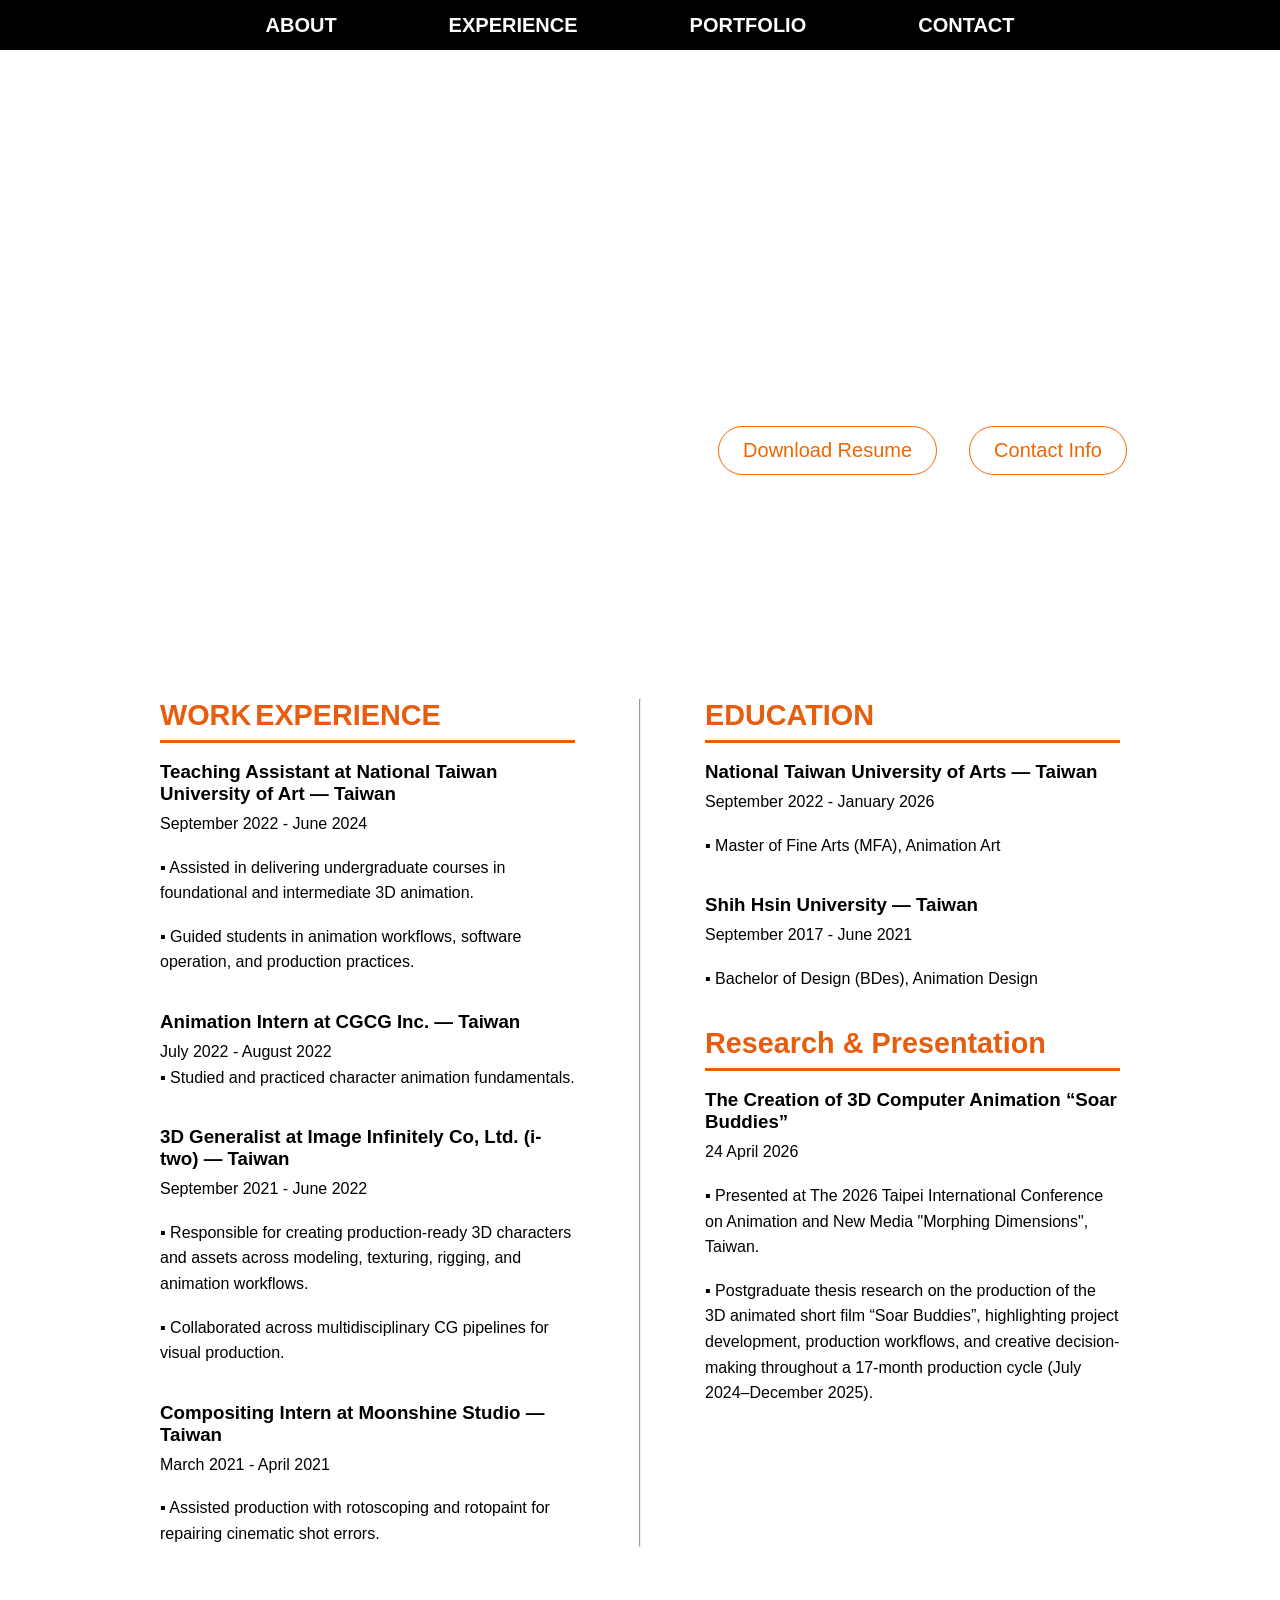
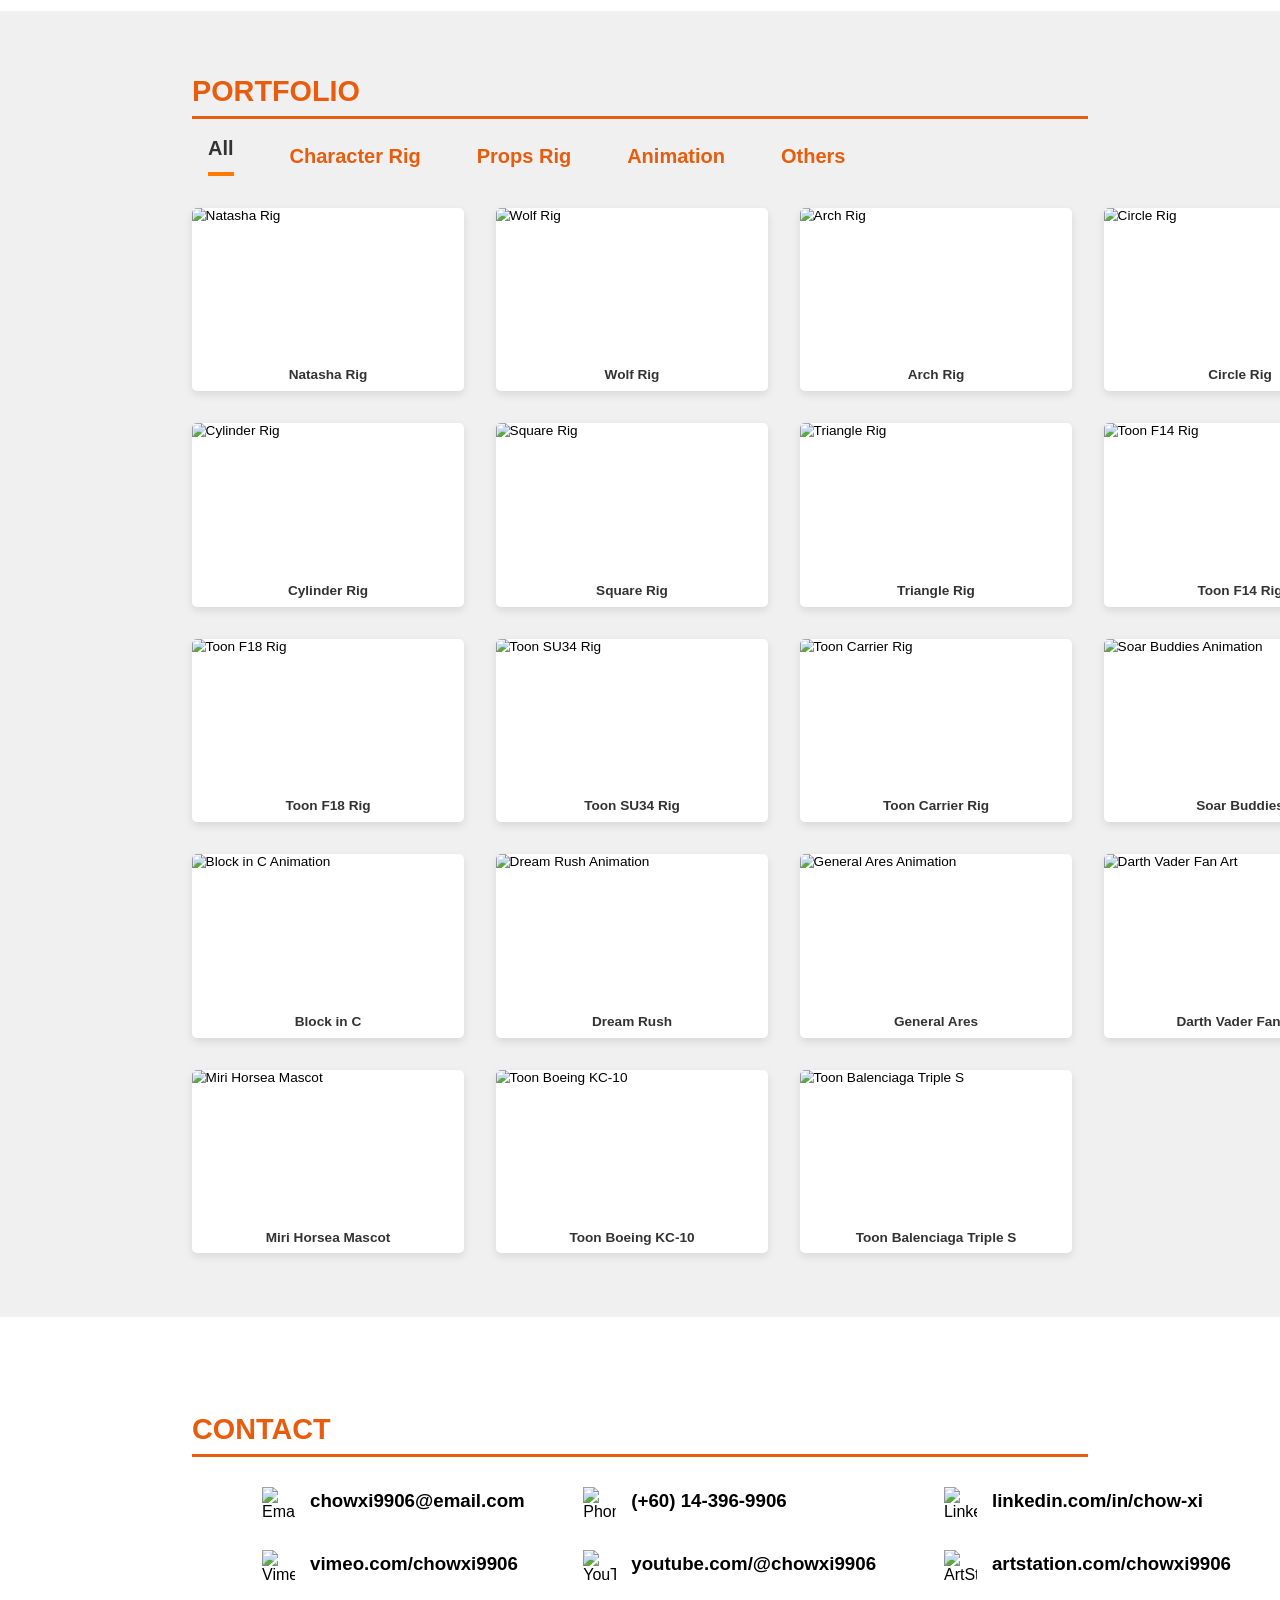
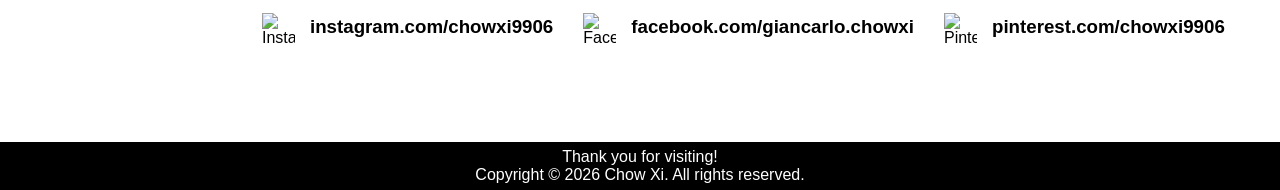
==== index.html @ 081bd216 "Update index.html" ====
<!DOCTYPE html>
<html lang="en">
<head>
    <meta charset="UTF-8">
    <meta http-equiv="X-UA-Compatible" content="IE=edge">
    <meta name="viewport" content="width=device-width, initial-scale=1.0">
    <title>Chow Xi Portfolio</title>
    <link rel="stylesheet" href="style.css">
    <link rel="stylesheet" href="mediaqueries.css">
</head>

<body>
    <header>
        <nav id="desktop-nav">
        <div>
            <ul class="nav-links">
                <li><a href="#hero">ABOUT</a></li>
                <li><a href="#experience">EXPERIENCE</a></li>
                <li><a href="#portfolio">PORTFOLIO</a></li>
                <li><a href="#contact">CONTACT</a></li>
         </ul>
        </div>
    </nav>
        <nav id="hamburger-nav">
        <div class="hamburger-menu">
            <div class="hamburger-icon" onclick="toggleMenu()">
                <span></span>
                <span></span>
                <span></span>
             </div>
         <div class="menu-links">
            <li><a href="#hero" onclick="toggleMenu()">ABOUT</a></li>
            <li><a href="#experience" onclick="toggleMenu()">EXPERIENCE</a></li>
            <li><a href="#portfolio" onclick="toggleMenu()">PORTFOLIO</a></li>
            <li><a href="#contact" onclick="toggleMenu()">CONTACT</a></li>
         </div>
        </div>
    </nav>
    </header>
    
<section id="hero">
    <div class="video">
      <iframe width="500" height="280"
        src="https://www.youtube.com/embed/mv-fKGtWjMw"
        title="Rigging Reel 2026"
        frameborder="0" allowfullscreen></iframe>
    </div>
    <div class="bio">
      <h1>Chow Xi</h1>
      <h4>3D Rigging Artist | Technical Animator</h4>
      <h5>Hi, I'm Chow Xi — a Rigging Artist and Technical Animator passionate about building intuitive rigs, believable deformations, and efficient workflows that help bring characters to life.
      </h5>
      <br>
      <br>
      <div class="btn-container">
        <button class="btn btn-color-1" onclick="window.open('./Assets/Chow Xi_Resume_2026.pdf')">
          Download Resume</button>
        <button class="btn btn-color-2" onclick="location.href='#contact'">
          Contact Info
        </button>
      </div>
    </div>

</section>
 <section id="experience">
    <div class="work">
      <h2>WORK EXPERIENCE</h2>
      <br>
      <div class="job">
        <h3>Teaching Assistant at National Taiwan University of Art — Taiwan</h3>
        <p class="date">September 2022 - June 2024</p>
        <br>
          <p> ▪ Assisted in delivering undergraduate courses in foundational and intermediate 3D animation. 
            </p>
        <br>
         <p> ▪ Guided students in animation workflows, software operation, and production practices.
      </div>
      <br>
      <br>
      <div class="job">
        <h3>Animation Intern at CGCG Inc. — Taiwan</h3>
        <p class="date">July 2022 - August 2022</p>
          <p> ▪ Studied and practiced character animation fundamentals.
            </p>
      </div>
      <br>
      <br>
      <div class="job">
        <h3>3D Generalist at Image Infinitely Co, Ltd. (i-two) — Taiwan</h3>
        <p class="date">September 2021 - June 2022</p>
        <br>
         <p> ▪ Responsible for creating production-ready 3D characters and assets across modeling, texturing, rigging, and animation workflows.
            </p>
        <br>
         <p> ▪ Collaborated across multidisciplinary CG pipelines for visual production.
            </p>
      </div>
      <br>
      <br>
      <div class="job">
        <h3>Compositing Intern at Moonshine Studio — Taiwan</h3>
        <p class="date">March 2021 - April 2021</p>
        <br>
          <p> ▪ Assisted production with rotoscoping and rotopaint for repairing cinematic shot errors.
            </p>
      </div>
    </div>
<hr>
    <div class="education">
      <h2>EDUCATION</h2>
      <br>
      <div class="school">
        <h3>National Taiwan University of Arts — Taiwan</h3>
        <p class="date">September 2022 - January 2026</p>
        <br>
        <p> ▪ Master of Fine Arts (MFA), Animation Art </p>
      </div>
      <br>
      <br>
      <div class="school">
        <h3>Shih Hsin University — Taiwan</h3>
        <p class="date">September 2017 - June 2021</p>
        <br>
        <p> ▪ Bachelor of Design (BDes), Animation Design </p>
      </div>
      <br>
      <br>
      <div class="research_presentation">
      <h2>Research & Presentation</h2>
      <br>
      <div class="school">
        <h3>The Creation of 3D Computer Animation “Soar Buddies”</h3>
        <p class="date">24 April 2026</p>
        <br>
        <p> ▪ Presented at The 2026 Taipei International Conference on Animation and New Media "Morphing Dimensions", Taiwan.</p>
        <br>
        <p> ▪ Postgraduate thesis research on the production of the  3D animated short film “Soar Buddies”, highlighting project development, production workflows, and creative decision-making throughout a 17-month production cycle (July 2024–December 2025).</p>
        <br>
      </div>
 </section>

<section id="portfolio">
    <div class="portfolio-container">
      <h2>PORTFOLIO</h2>
      <br>
      <div class="filters">
        <button class="filter-btn active" data-category="all">All</button>
        <button class="filter-btn" data-category="character">Character Rig</button>
        <button class="filter-btn" data-category="props">Props Rig</button>
        <button class="filter-btn" data-category="animation">Animation</button>
        <button class="filter-btn" data-category="others">Others</button>
      </div>
    </div>

  <div class="grid">
    <div class="card character">
      <a href="./Projects/Natasha_Rig.html" class="card-link">
        <img src="Assets/Natasha_BipedRig.png" alt="Natasha Rig">
        <h3>Natasha Rig</h3>
      </a>
    </div>
    <div class="card character">
      <a href="./Projects/Wolf_Rig.html" class="card-link">
        <img src="Assets/Wolf_QuadrupedRig.png" alt="Wolf Rig">
        <h3>Wolf Rig</h3>
      </a>
    </div>
    <div class="card character">
      <a href="./Projects/Arch_Rig.html" class="card-link">
        <img src="Assets/Arch_Rig.png" alt="Arch Rig">
        <h3>Arch Rig</h3>
      </a>
    </div>
    <div class="card character">
      <a href="./Projects/Circle_Rig.html" class="card-link">
        <img src="Assets/Circle_Rig.png" alt="Circle Rig">
        <h3>Circle Rig</h3>
      </a>
    </div>
    <div class="card character">
      <a href="./Projects/Cylinder_Rig.html" class="card-link">
        <img src="Assets/Cylinder_Rig.png" alt="Cylinder Rig">
        <h3>Cylinder Rig</h3>
      </a>
    </div>
    <div class="card character">
      <a href="./Projects/Square_Rig.html" class="card-link">
        <img src="Assets/Square_Rig.png" alt="Square Rig">
        <h3>Square Rig</h3>
      </a>
    </div>
    <div class="card character">
      <a href="./Projects/Triangle_Rig.html" class="card-link">
        <img src="Assets/Triangle_Rig.png" alt="Triangle Rig">
        <h3>Triangle Rig</h3>
      </a>
    </div>
    <div class="card props">
      <a href="./Projects/F14_Rig.html" class="card-link">
        <img src="Assets/F14_Rig.jpg" alt="Toon F14 Rig">
        <h3>Toon F14 Rig</h3>
      </a>
    </div>
    <div class="card props">
      <a href="./Projects/F18_Rig.html" class="card-link">
        <img src="Assets/F18_Rig.jpg" alt="Toon F18 Rig">
        <h3>Toon F18 Rig</h3>
      </a>
    </div>
    <div class="card props">
      <a href="./Projects/SU34_Rig.html" class="card-link">
        <img src="Assets/SU34_Rig.jpg" alt="Toon SU34 Rig">
        <h3>Toon SU34 Rig</h3>
      </a>
    </div>
    <div class="card props">
      <a href="./Projects/Carrier_Rig.html" class="card-link">
        <img src="Assets/ToonCarrier_Rig.jpg" alt="Toon Carrier Rig">
        <h3>Toon Carrier Rig</h3>
      </a>
    </div>
    <div class="card animation">
      <a href="./Projects/SoarBuddies_Anim.html" class="card-link">
        <img src="Assets/SB_thumbnail.png" alt="Soar Buddies Animation">
        <h3>Soar Buddies</h3>
      </a>
    </div>
    <div class="card animation">
      <a href="./Projects/BlockinC_Anim.html" class="card-link">
        <img src="Assets/BlockinC_thumbnail.jpg" alt="Block in C Animation">
        <h3>Block in C</h3>
      </a>
    </div>
    <div class="card animation">
      <a href="./Projects/DreamRush_Anim.html" class="card-link">
        <img src="Assets/DR_thumbnail.png" alt="Dream Rush Animation">
        <h3>Dream Rush</h3>
      </a>
    </div>
    <div class="card animation">
      <a href="./Projects/GeneralAres_Anim.html" class="card-link">
        <img src="Assets/GA_thumbnail.jpg" alt="General Ares Animation">
        <h3>General Ares</h3>
      </a>
    </div>
    <div class="card others">
      <a href="./Projects/DarthVader_FanArt.html" class="card-link">
        <img src="Assets/DarthVader_Return.png" alt="Darth Vader Fan Art">
        <h3>Darth Vader Fan Art</h3>
      </a>
    </div>
    <div class="card others">
      <a href="./Projects/MiriHorsea_Mascot.html" class="card-link">
        <img src="Assets/MiriHorsea_Mascot.png" alt="Miri Horsea Mascot">
        <h3>Miri Horsea Mascot</h3>
      </a>
    </div>
    <div class="card others">
      <a href="./Projects/ToonBoeingKC10.html" class="card-link">
        <img src="Assets/CXairline.png" alt="Toon Boeing KC-10">
        <h3>Toon Boeing KC-10</h3>
      </a>
    </div>
    <div class="card others">
      <a href="./Projects/BalenciagaTriS.html" class="card-link">
        <img src="Assets/BalenciagaTripleS.png" alt="Toon Balenciaga Triple S">
        <h3>Toon Balenciaga Triple S</h3>
      </a>
    </div>
  </div>
</section>

<section id="contact">
  <h2>CONTACT</h2>
    <div class="contact-info">
      <div class="social-icons">
        <a href="mailto:chowxi9906@email.com">
          <img src="Assets/email_icon.png" alt="Email Icon">
          <h3>chowxi9906@email.com</h3>
        </a>
        <a href="tel:+60143969906">
          <img src="Assets/phone_icon.png" alt="Phone Icon">
          <h3>(+60) 14-396-9906</h3>
        </a>
        <a href="https://www.linkedin.com/in/chow-xi" target="_blank">
          <img src="Assets/linkedin_icon.png" alt="LinkedIn Icon">
          <h3>linkedin.com/in/chow-xi</h3>
        </a>
         <a href="https://www.vimeo.com/chowxi9906" target="_blank">
          <img src="Assets/vimeo_icon.png" alt="Vimeo Icon">
          <h3>vimeo.com/chowxi9906</h3>
        </a>
        <a href="https://www.youtube.com/@chowxi9906" target="_blank">
          <img src="Assets/youtube_icon.png" alt="YouTube Icon">
          <h3>youtube.com/@chowxi9906</h3>
        </a>
        <a href="https://www.artstation.com/chowxi9906" target="_blank">
          <img src="Assets/artstation_icon.png" alt="ArtStation Icon">
          <h3>artstation.com/chowxi9906</h3>
        </a>
        <a href="https://www.instagram.com/chowxi9906/" target="_blank">
          <img src="Assets/instagram_icon.png" alt="Instagram Icon">
          <h3>instagram.com/chowxi9906</h3>
        </a>
        <a href="https://www.facebook.com/giancarlo.chowxi" target="_blank">
          <img src="Assets/facebook_icon.png" alt="Facebook Icon">
          <h3>facebook.com/giancarlo.chowxi</h3>
        </a>
        <a href="https://www.pinterest.com/chowxi9906/_profile/" target="_blank">
          <img src="Assets/pinterest_icon.png" alt="Pinterest Icon">
          <h3>pinterest.com/chowxi9906</h3>
        </a>
      </div>
    </div>
</section>

<script src="script.js"></script>

<footer>
  Thank you for visiting!
  <br>
    Copyright © 2026 Chow Xi. All rights reserved.
</footer>

</body>
</html>
---- style.css ----
/* GENERAL */
* {
    margin: 0;
    padding: 0;
    box-sizing: border-box;
}

html {
  /* Scales the base font size from 16px to 12.8px (80%) */
  /* Everything using 'rem' units will now automatically scale down by 20% */
  font-size: 100%; 
  scroll-behavior: smooth;
  overflow-x: hidden;
  width: 100%;
}

body {
  font-family: 'Montserrat', sans-serif;
  margin: 0;
  padding: 0;
  background: #fff;
  color: #000000;
  width: 100%;
  overflow-x: hidden;
}

p {
  color: rgb(0, 0, 0);
  /* This automatically scales down from 28px to 22.4px due to html root change */
  line-height: 1.6rem; 
}

section {
  padding-left: 0px;
  padding-right: 0px;
}


/* TRANSITION */
a, .btn {
  transition: all 0.3s ease;
}

/* DESKTOP NAV */
header {
  position: fixed;
  top: 0;
  left: 0;
  right: 0;
  width: 100%;
  background-color: #000;
  z-index: 1000;
  display: flex;
  justify-content: center; /* Centers items horizontally */
  align-items: center;     /* Centers items vertically */
  height: 50px;            /* Fixed height for the header */
  padding: 0;
}

nav, .nav-links{
  display: flex;
}

nav {
  justify-content: space-around;
  align-items: center;
  height:3vh;
  background-color: hsl(0, 0%, 0%);
}

.nav-links {
  gap: 7rem;
  list-style: none;
  font-weight: 700;
  font-size: 1.25em;
}

a {
  color: rgb(255, 255, 255);
  text-decoration: none;
  text-decoration-color:white;
}

a:hover {
  color: #ff7b00;
  text-underline-offset: 0.5rem;
  text-decoration-color:#ff7b00;
}

/* HAMBURGER MENU */ 
#hamburger-nav {
  display: none;
  position: fixed;
  width: 100%;
  z-index: 1000;
  padding: 3px 0; 
  background: black; 
}

.hamburger-menu {
  position: relative;
  display: inline-block;
}

.hamburger-icon {
  display:flex;
  flex-direction: column;
  justify-content: space-between;
  height: 24px;
  width: 30px;
  cursor: pointer;
  padding-left: 10px;
}

.hamburger-icon span {
  width: 100%;
  height: 4px;
  background-color: rgb(255, 255, 255);
  transition: all 0.3s ease-in-out;
}

.menu-links {
  position: fixed;
  top: 0;
  left: 0;
  width: 100vw;
  height: 100vh;
  background-color: #000000;
  display: flex;
  flex-direction: column;
  justify-content: center; 
  align-items: center; 
  z-index: 9999;
  opacity: 0;
  visibility: hidden;      
  transition: all 0.4s ease-in-out;
}

.menu-links a {
  color: white;
  font-size: 2rem;       
  text-transform: uppercase;
  letter-spacing: 4px;
  font-weight: 700;
  line-height: 5rem;
}

.menu-links li {
  list-style: none;
}

.menu-links.open {
  opacity: 1;
  visibility: visible;
}

.hamburger-icon.open span:first-child {
  transform: rotate(45deg) translate(10px, 5px);
}

.hamburger-icon.open span:nth-child(2) {
  opacity: 0;
}

.hamburger-icon.open span:last-child {
  transform: rotate(-45deg) translate(10px, -5px);
}

.hamburger-icon span:first-child {
  transform: none;
  opacity: 1;
}

/* hero section */
#hero {
  display: flex;
  justify-content: space-between;
  align-items: center;
  padding: 10rem 8rem;
  background-image: url('./Assets/CX_Bannel_Image_2.png');
  background-repeat: no-repeat;
  background-position: center;
  background-size: cover;
  color: white;
  padding-right: 20px;
}

.video {
  width: 100%;
  height: 100%;
  justify-content: center;
}

.video iframe {
  max-width: 100%;
  border-radius: 10px;
}

.bio {
  max-width: 100%;
  padding: 0px 50px;
  justify-content: center;
  padding-left: 150px;
}


.btn-container {
  display: flex;
  gap: 2rem;
  
}

.btn {
  padding: 12px 24px;
  border-radius: 30px;
  border: none;
  cursor: pointer;
  font-family: 'Montserrat', sans-serif;
  font-size: 1.25rem;
  font-weight: 500;
  transition: all 0.3s ease;
}

.btn-color-1 {
  background-color: transparent;
  color: #f26500;
  border: 1.5px solid #f26500;
}

.btn-color-1:hover {
  background-color: #f26500;
  color: white;
}

.btn-color-2 {
  background-color: transparent;
  color: #f26500;
  border: 1.5px solid #f26500;
}

.btn-color-2:hover {
  background-color: #f26500;
  color: white;
}

/* EXPERIENCE SECTION */
#experience {
  display: flex;
  justify-content: space-between;
  gap: 4rem;
  max-width: 1440px;
  margin: 0 auto;
  padding: 4rem 10rem;
}

.work, .education {
  width: 50%;
}

h1 {
  color: #ffffff;
  font-size: 4rem;
  margin-bottom: 1rem;
}

h2 {
  color: #e85c0d;
  font-size: 1.8rem;
  border-bottom: 3px solid #e85c0d;
  padding-bottom: 0.5rem;
}

h3 {
  padding-bottom: 6px;
}

h4 {
  color: hsl(0, 0%, 100%);
  font-size: 1.5rem;
  margin-top: 1rem;
  font-weight: 500;
}

h5{
  color: hsl(0, 0%, 100%);
  font-size: 1rem;
  margin-top: 1rem;
  font-weight: 400;
  line-height: 2;
}


/* PORTFOLIO SECTION */
#portfolio {
  background-color: #f0f0f0;
  padding: 4rem 12rem;
  justify-content: space-around;
}

.filters {
  margin-bottom: 1rem;
  display: flex;
  gap: 1.5rem;
  padding-bottom: 1rem;
}

.filters button {
  font-family: 'Montserrat', sans-serif;
  background: none;
  border: none;
  color: #e85c0d;
  font-weight: 700;
  font-size: 1.25rem;
  margin: 0 1rem;
  cursor: pointer;
}

.filter-btn {
  background: none;
  border: none;
  color: #ff7b00;
  font-weight: 600;
  cursor: pointer;
  transition: color 0.3s ease;
}

.filter-btn:hover {
  color: #333;
}

.filter-btn.active {
  padding-bottom: 0.75rem;
  border-bottom: 4px solid #ff7b00;
  color: #333;
}

.grid {
  display: grid;
  grid-template-columns: repeat(4, 1fr);
  gap: 2rem;
  justify-items: center;
}

.card-link{
  display: block;
  text-decoration: none;
  color: inherit;
  width: 100%;
  height: 100%;
}

.card {
  height: 216px;
  width: 320px; 
  background: white;
  border-radius: 6px;
  overflow: hidden;
  box-shadow: 0 4px 10px rgba(0,0,0,0.1);
  transition: transform 0.3s ease;
  cursor:pointer;
  zoom: 85%;
}

.card:hover {
  transform: translateY(-10px);
  outline: 4px solid #ff7b00;
}

.card img {
  width: 100%;
  height: 180px;
  object-fit: cover;
  display: block;
}

.card h3 {
  color: #333;
  font-size: 1rem;
  text-align: center;
  border-bottom: none;
  padding-top: 8px;
}

/* CONTACT SECTION */
#contact {
  background-color: hsl(0, 0%, 100%);
  padding: 6rem 12rem;
  justify-content: space-around;
}

.contact-info{
  flex:1;
  justify-content: center;
  padding-top: 10px;
  padding-left: 70px;
}

.social-icons {
  display: grid;
  grid-template-columns: repeat(3, 1fr); 
  grid-template-rows: repeat(3, auto); 
  gap: 30px; 
  width: 100%;
  margin-top: 20px;
}

.social-icons a {
  display: flex;
  flex-direction: row;      
  align-items: center;      
  gap: 15px;                
  text-decoration: none;
  color: inherit;
}

.social-icons img {
  width: 33px;              
  height: 33px;
  margin-bottom: 0;         
}
.social-icons img:hover {
  transform: scale(1.1);
}

/* FOOTER */
footer {
  padding: 6px 0;          
  text-align: center;       
  background-color: #000;   
  color: white;             
}

.text {
  margin-bottom: 10px;
}




/*** PROJECT WEBPAGE***/




/* PROJECT PAGE */
#project-page {
  width: 100%;
  margin: 0;
  padding-top: 20px;
}

/* GALLERY */
.gallery-wrapper {
  position: relative; 
  width: 100%;
}

.gallery-container {
  display: flex;
  align-items: center;
  justify-content: center;
  background-image: url('./Assets/CX_Bannel_Image_2.png');
  background-repeat: no-repeat;
  background-position: center;
  background-size: cover;
  padding: 100px;
  position: relative;
  gap: 30px;
}

/* SLIDES */
.gallery-content {
  display: none;
  width: 100%;
  width: min(1000px, 100%);
  aspect-ratio: 16 / 9;
  overflow: hidden;
  border-radius: 10px;
}

.gallery-content.active {
  display: block;
  aspect-ratio: 16 / 9;
}

.gallery-content img,
.gallery-content iframe,
.gallery-content video {
  width: 100%;
  height: 100%;
  object-fit: contain;
  border-radius: 10px;
  display: block;
  aspect-ratio: 16 / 9;
  box-shadow: 0 10px 30px rgba(0, 0, 0, 0.15);
}

/* ARROWS */

.gallery-btn {
  width: 65px;
  height: 85px;
  border: 1px solid #000000;
  border-radius: 5px;
  background: rgba(255, 255, 255, 0.5);
  color: #000000;
  cursor: pointer;
  font-size: 3rem;
  font-weight: bold;
  transition: all 0.3s ease;
  z-index: 5;
  flex-shrink: 0;
  padding-bottom: 5px;
}

.gallery-btn:hover {
  border: 1px solid hsl(0, 0%, 100%);
  background: #e85c0d;
  color: white;
}

/* DOTS */
.gallery-dots {
  position: absolute;
  bottom: 20px;
  left: 50%;
  transform: translateX(-50%);
  display: flex;
  gap: 15px;
  z-index: 10;
}

.dot {
  width: 12.5px;
  height: 12.5px;
  border-radius: 50%;
  background-color: rgba(255,255,255,0.6);
  border: 1px solid rgba(0,0,0,0.3);
  cursor: pointer;
  transition: all 0.3s ease;
}

.dot.active {
  background-color: #f26500;
}

/* CONTENT */
#project-info { 
  max-width: min(1400px, 100%);
  margin: 0 auto;
  padding: 40px 160px;
}

.project-content {
  display: grid;
  grid-template-columns: 2fr 1fr; /* Main content vs Sidebar */
  gap: 1rem;
  padding-top: 1rem;
}

.project-sidebar {
  border-left: 1.5px solid #aaaaaa;
  padding-left: 5rem;
}

.info-block {
  margin-bottom: 1.5rem;
}

.info-block h3 {
  margin-bottom: 0.5rem;
  font-size: 1.2rem;
  color: #333;
}

.info-block li {
  padding-bottom: 10px;
}

/* RETURN TO PORTFOLIO PAGE */
#back-button {
  display: flex;
  justify-content: center; 
  align-items: center;     
  padding: 30px 0;         
  width: 100%;            
}
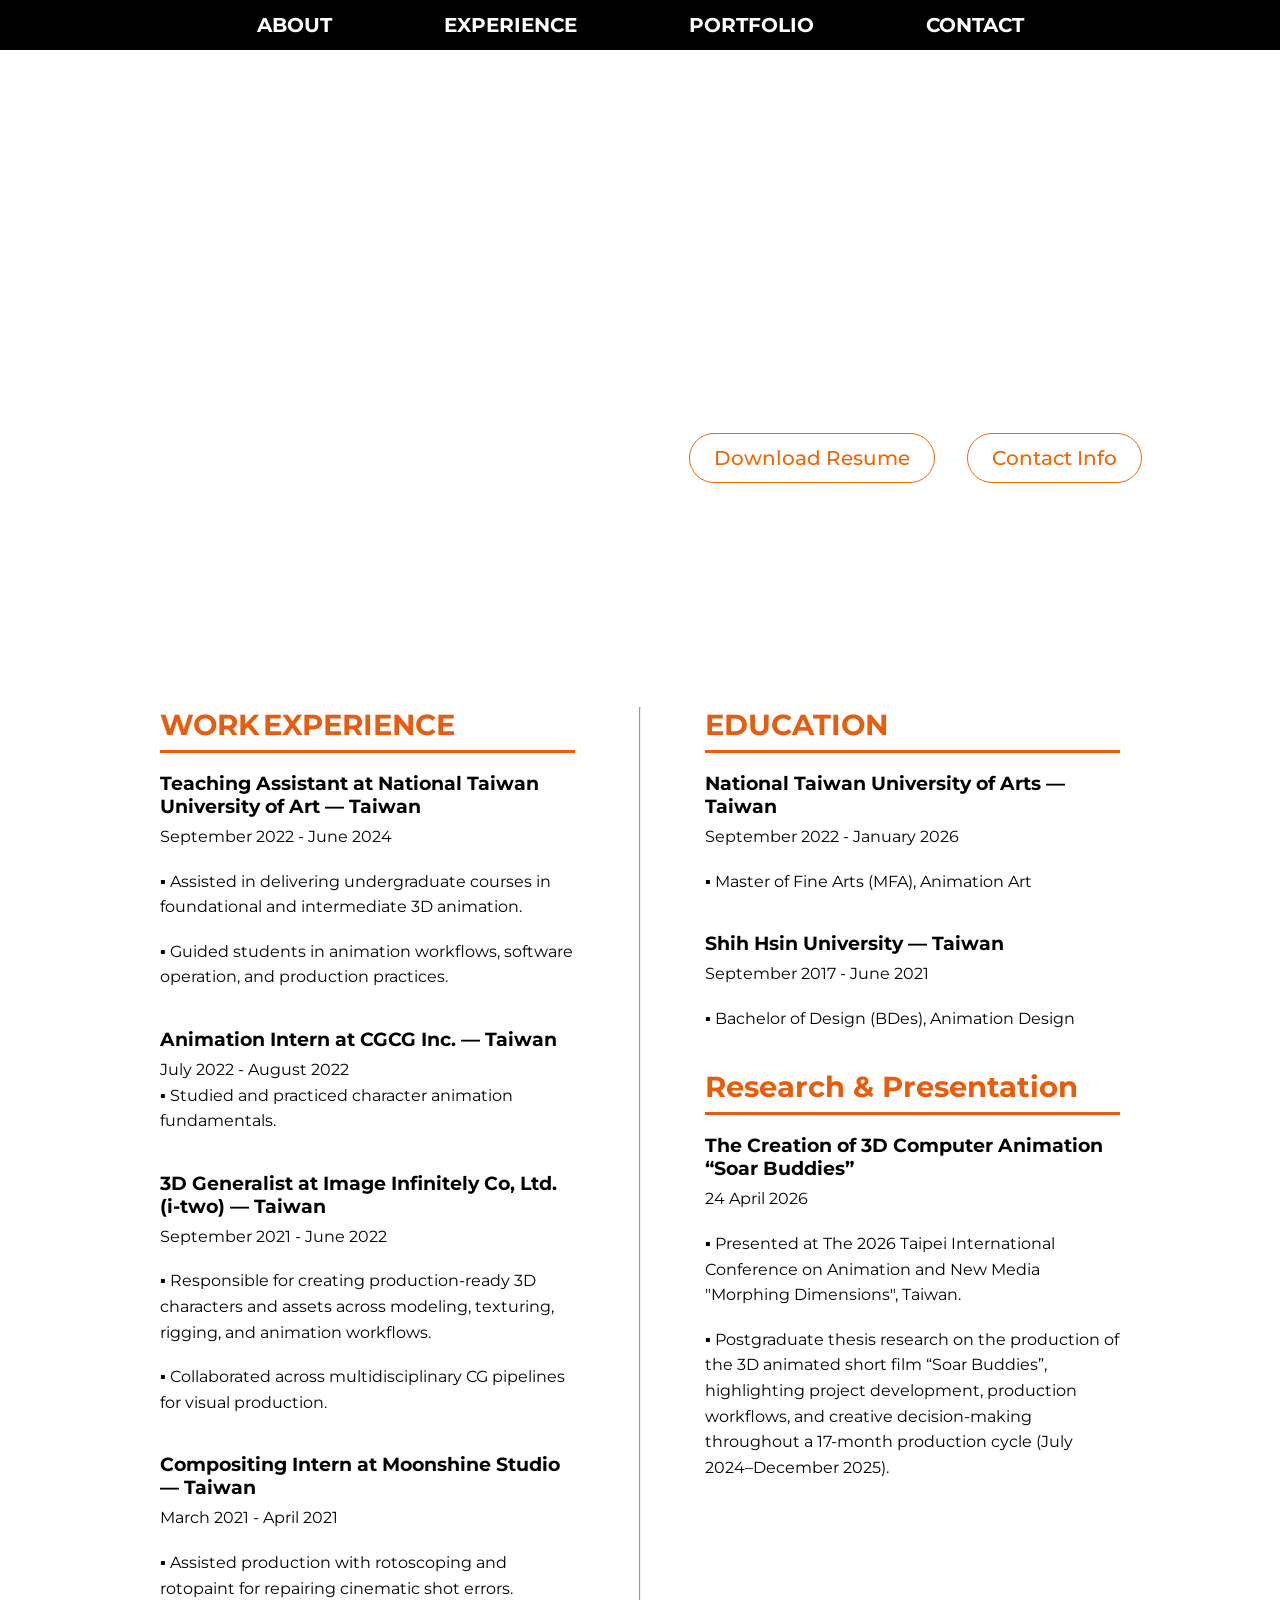
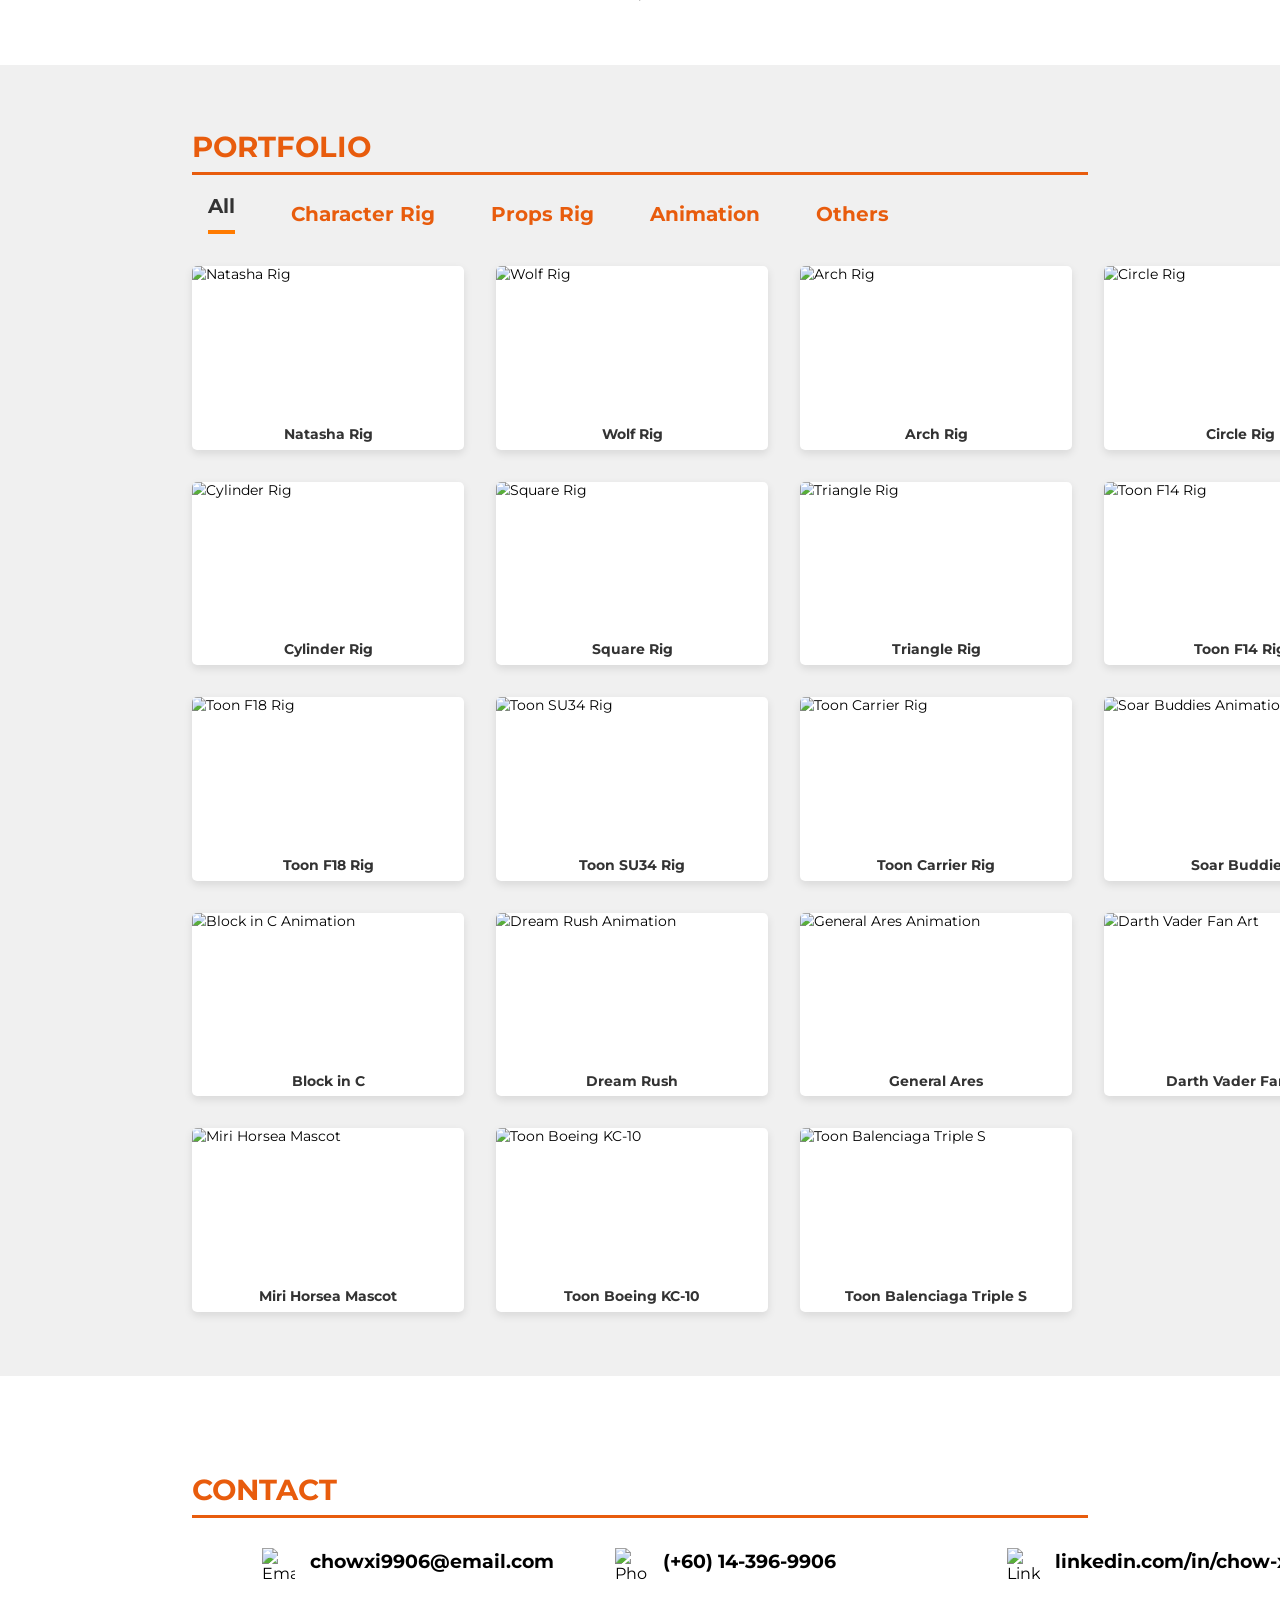
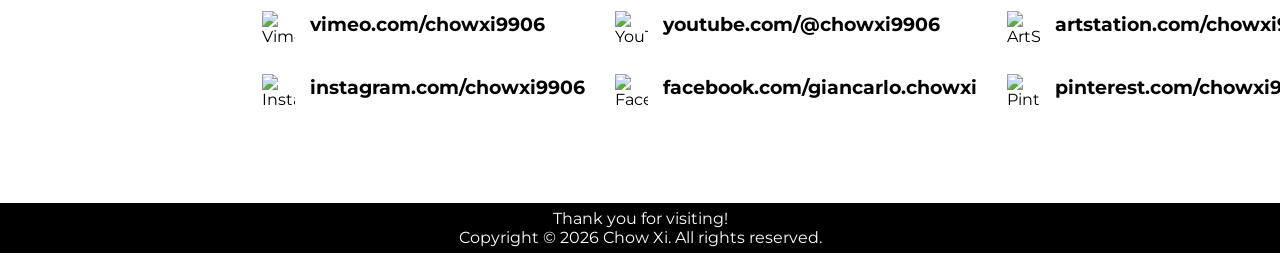
==== commit 1188c3bf: "Update index.html" ====
--- a/index.html
+++ b/index.html
@@ -7,6 +7,7 @@
     <title>Chow Xi Portfolio</title>
     <link rel="stylesheet" href="style.css">
     <link rel="stylesheet" href="mediaqueries.css">
+    <link href="https://fonts.googleapis.com/css2?family=Montserrat:ital,wght@0,100..900;1,100..900&display=swap" rel="stylesheet">
 </head>
 
 <body>
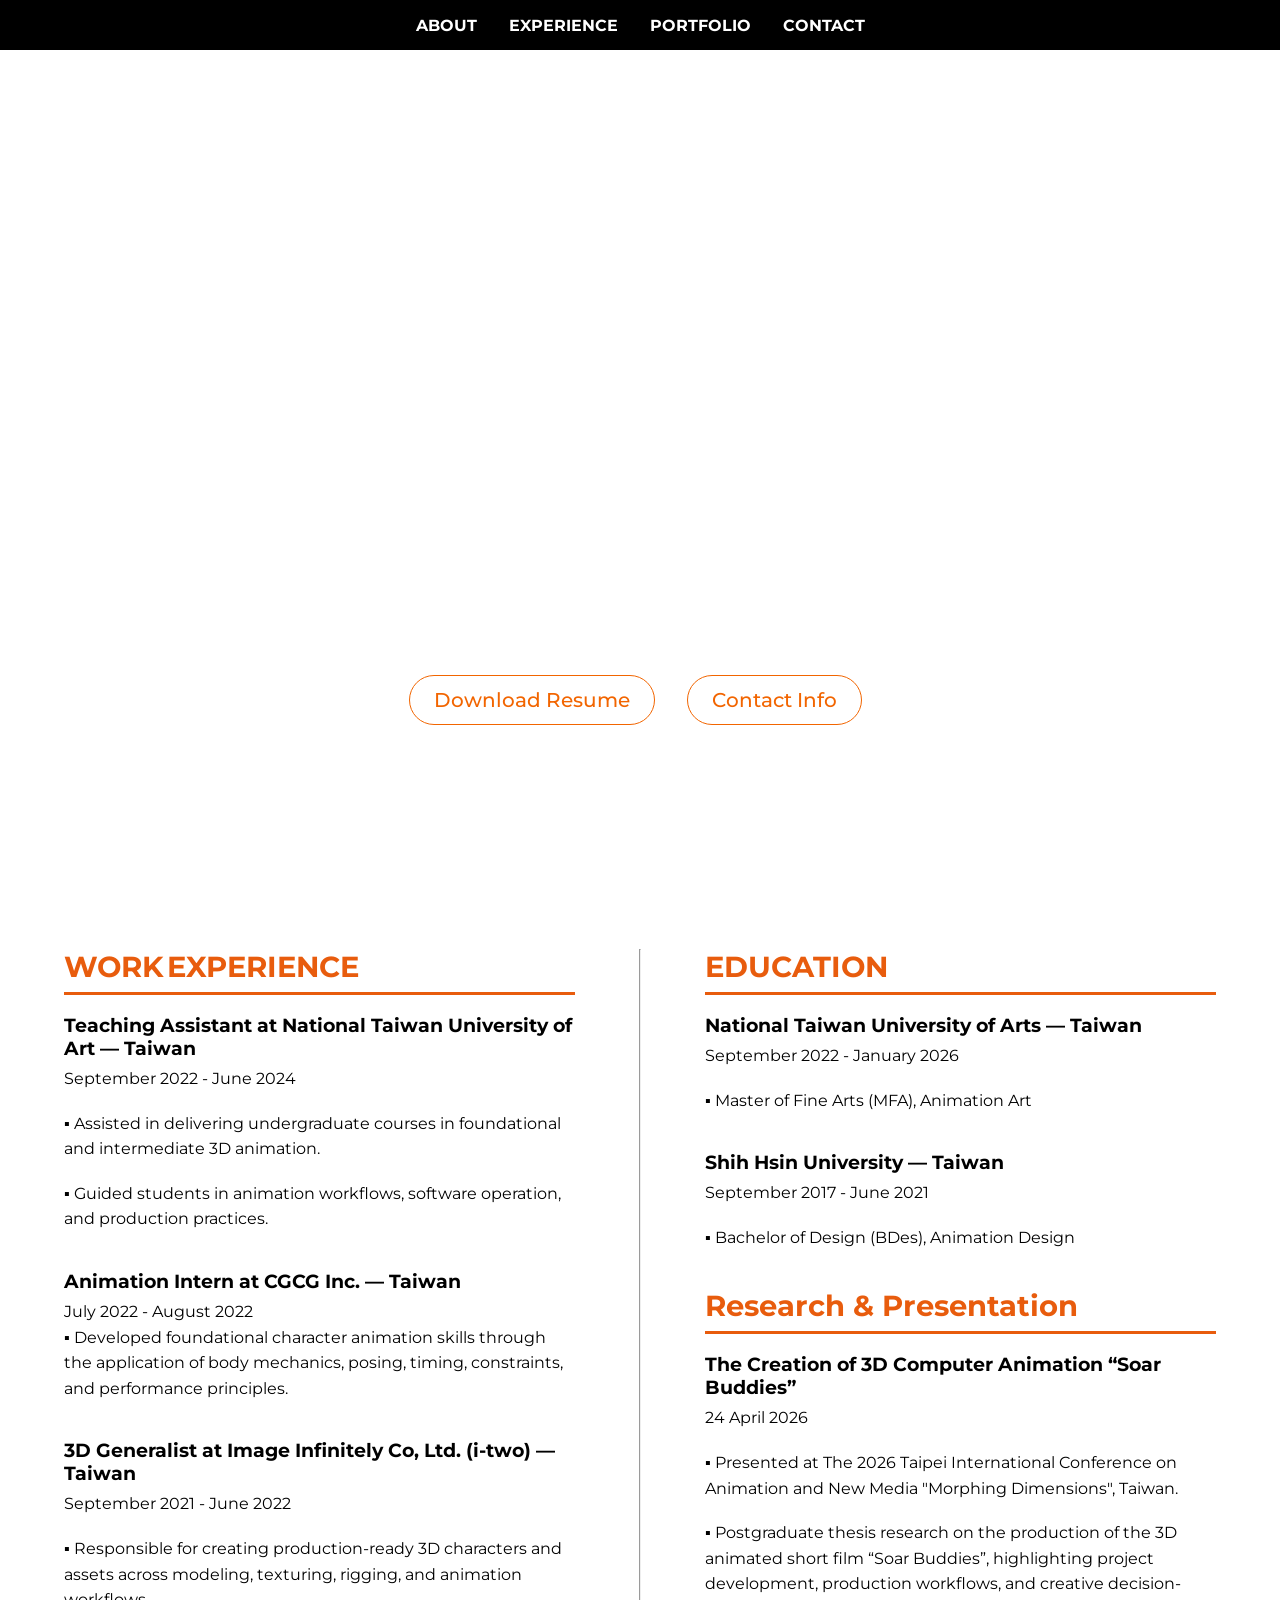
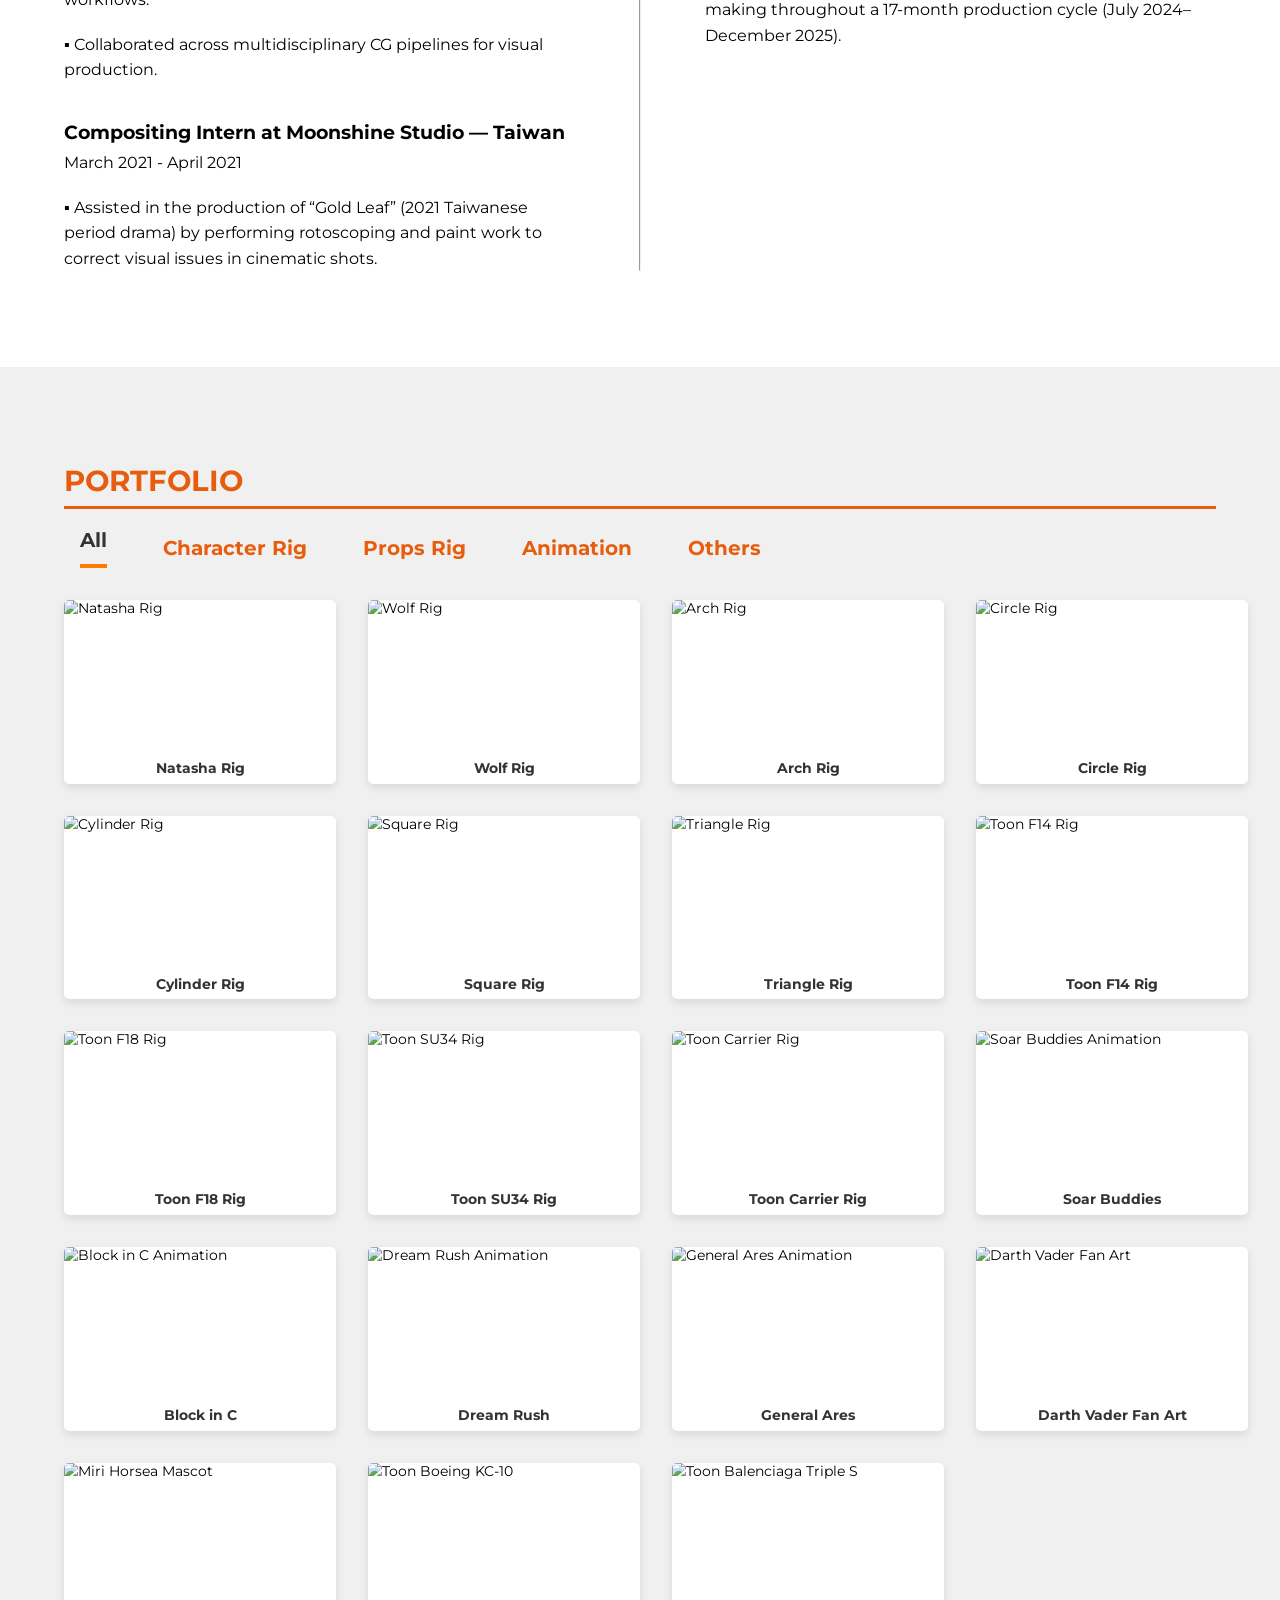
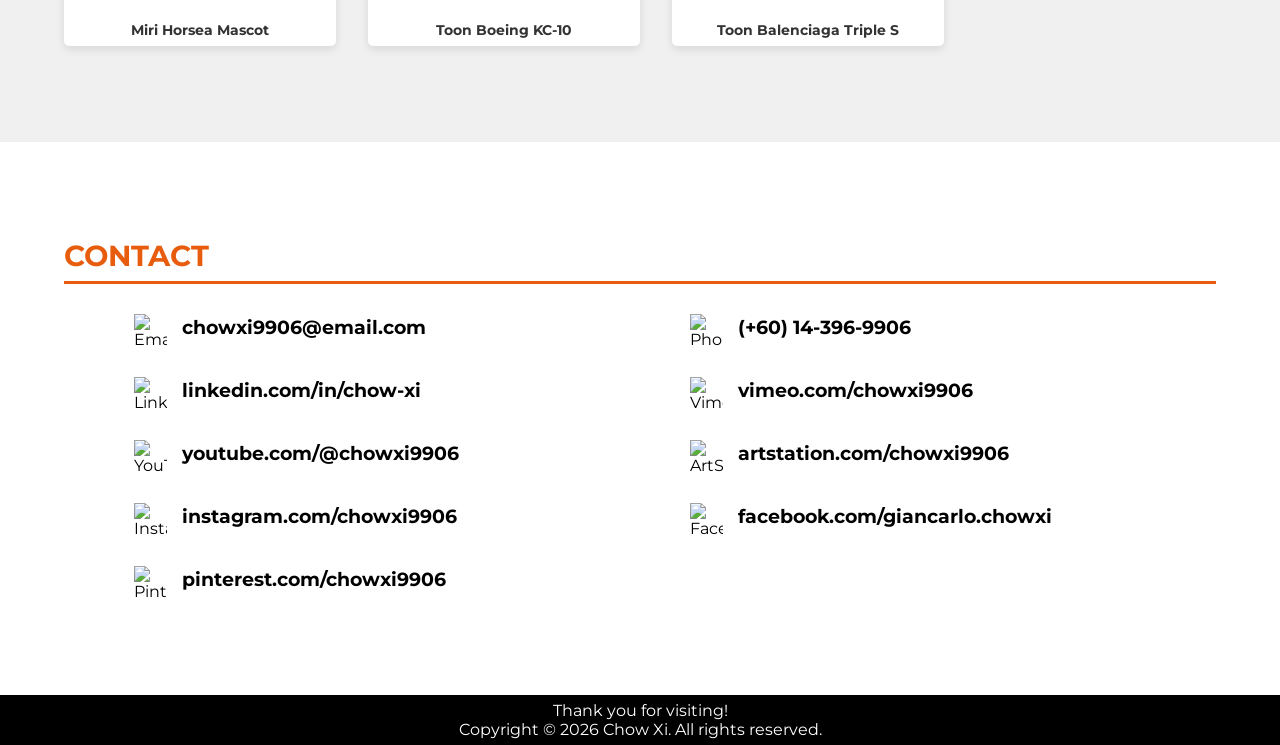
==== commit 9d10031a: "Update index.html" ====
--- a/index.html
+++ b/index.html
@@ -7,6 +7,8 @@
     <title>Chow Xi Portfolio</title>
     <link rel="stylesheet" href="style.css">
     <link rel="stylesheet" href="mediaqueries.css">
+    <link rel="preconnect" href="https://fonts.googleapis.com">
+    <link rel="preconnect" href="https://fonts.gstatic.com" crossorigin>
     <link href="https://fonts.googleapis.com/css2?family=Montserrat:ital,wght@0,100..900;1,100..900&display=swap" rel="stylesheet">
 </head>
 
@@ -81,7 +83,7 @@
       <div class="job">
         <h3>Animation Intern at CGCG Inc. — Taiwan</h3>
         <p class="date">July 2022 - August 2022</p>
-          <p> ▪ Studied and practiced character animation fundamentals.
+          <p> ▪ Developed foundational character animation skills through the application of body mechanics, posing, timing, constraints, and performance principles. 
             </p>
       </div>
       <br>
@@ -102,7 +104,7 @@
         <h3>Compositing Intern at Moonshine Studio — Taiwan</h3>
         <p class="date">March 2021 - April 2021</p>
         <br>
-          <p> ▪ Assisted production with rotoscoping and rotopaint for repairing cinematic shot errors.
+          <p> ▪ Assisted in the production of “Gold Leaf” (2021 Taiwanese period drama) by performing rotoscoping and paint work to correct visual issues in cinematic shots. 
             </p>
       </div>
     </div>
--- a/mediaqueries.css
+++ b/mediaqueries.css
@@ -0,0 +1,391 @@
+/*********************************
+    TABLET DEVICES
+*********************************/
+
+@media screen and (max-width: 1428px) {
+
+    /* NAVIGATION */
+
+    .nav-links {
+        gap: 2rem;
+        font-size: 1rem;
+    }
+
+    /* HERO */
+
+    #hero {
+        flex-direction: column;
+        text-align: center;
+        padding: 8rem 8rem;
+    }
+
+    .video {
+        max-width: 100%;
+        justify-content: center;
+    }
+
+    .bio {
+        max-width: 100%;
+        padding-left: 40px;
+        margin-top: 2rem;
+    }
+
+    h1 {
+        font-size: 3.5rem;
+    }
+
+    .btn-container {
+        justify-content: center;
+        gap: 2rem;
+    }
+
+    /* ABOUT */
+
+    #experience {
+        padding: 6rem 4rem;
+    }
+
+    /* PORTFOLIO */
+
+    #portfolio {
+        padding: 6rem 4rem;
+    }
+
+    .grid {
+        grid-template-columns: repeat(4, 1fr);
+        gap: 2rem;
+    }
+
+    /* CONTACT */
+
+    #contact {
+        padding: 6rem 4rem;
+    }
+
+    .social-icons {
+        grid-template-columns: repeat(2, 1fr);
+        padding-left: 0;
+    }
+
+    /* PROJECT PAGE */
+
+    .gallery-container {
+        padding: 80px 40px;
+    }
+
+    .gallery-content {
+        max-width: 850px;
+    }
+
+    #project-info {
+        padding: 40px 60px;
+    }
+
+}
+
+
+/*********************************
+    TABLETS
+*********************************/
+
+@media screen and (max-width: 1120px) {
+
+
+    /* PORTFOLIO */
+
+    .grid {
+        grid-template-columns: repeat(3, 1fr);
+    }
+
+    /* CONTACT */
+
+    .social-icons {
+        grid-template-columns: repeat(2, 1fr);
+        gap: 20px;
+    }
+
+    /* PROJECT */
+
+    .gallery-btn {
+        width: 55px;
+        height: 65px;
+        font-size: 2rem;
+    }
+}
+
+
+/*********************************
+    TABLETS
+*********************************/
+
+@media screen and (max-width: 824px) {
+/* PORTFOLIO */
+
+    .grid {
+        grid-template-columns: repeat(2, 1fr);
+    }
+
+    
+/*********************************
+    MOBILE DEVICES
+*********************************/
+
+@media screen and (max-width: 768px) {
+
+    /* NAVIGATION */
+
+    #desktop-nav {
+        display: none;
+    }
+
+    #hamburger-nav {
+        display: flex;
+        align-items: center;
+        justify-content: flex-start;
+
+        height: 50px;
+
+        padding: 0 15px;
+    }
+
+    .hamburger-icon {
+        padding-left: 0;
+    }
+
+    /* TYPOGRAPHY */
+
+    h1 {
+        font-size: 2.5rem;
+        text-align: center;
+    }
+
+    h4 {
+        font-size: 1.4rem;
+        text-align: center;
+    }
+
+    h5 {
+        font-size: 1rem;
+        text-align: center;
+    }
+
+    /* HERO */
+
+    #hero {
+        flex-direction: column;
+        text-align: center;
+        padding: 7rem 2rem;
+    }
+
+    .video {
+        width: 100%;
+    }
+
+    .bio {
+        max-width: 100%;
+        margin-top: 2rem;
+        justify-content: center;
+    }
+
+    .btn-container {
+        flex-direction: column;
+        align-items: center;
+        gap: 1rem;
+    }
+
+    .btn {
+        width: 100%;
+        max-width: 280px;
+    }
+
+    /* ABOUT */
+
+    #experience {
+        flex-direction: column;
+        padding: 4rem 2rem;
+        gap: 3rem;
+    }
+
+    .work,
+    .education {
+        width: 100%;
+    }
+
+    /* PORTFOLIO */
+
+    #portfolio {
+        padding: 4rem 2rem;
+    }
+
+    .filters {
+        flex-wrap: wrap;
+        justify-content: center;
+        gap: 1rem;
+    }
+
+    .grid {
+        grid-template-columns:repeat(2, 1fr);
+        gap: 2rem;
+    }
+
+    .card {
+        width: 100%;
+        max-width: 350px;
+        margin: 0 auto;
+    }
+
+    /* CONTACT */
+
+    #contact {
+        padding: 4rem 2rem;
+    }
+
+    .contact-info {
+        padding-left: 0;
+    }
+
+    .social-icons {
+        grid-template-columns: 1fr;
+        gap: 20px;
+        padding-left: 0;
+    }
+
+    /* PROJECT PAGE */
+
+    .gallery-container {
+        padding: 70px 15px 40px;
+        gap: 10px;
+    }
+
+    .gallery-content {
+        max-width: 100%;
+    }
+
+    .gallery-btn {
+        width: 45px;
+        height: 45px;
+        font-size: 1.5rem;
+    }
+
+    .gallery-dots {
+        bottom: 15px;
+        gap: 10px;
+    }
+
+    .dot {
+        width: 10px;
+        height: 10px;
+    }
+
+    #project-info {
+        padding: 30px 30px;
+    }
+
+    .project-content {
+        grid-template-columns: 1fr;
+        gap: 2rem;
+    }
+
+    .project-sidebar {
+        border-left: none;
+        border-top: 2px solid #aaaaaa;
+
+        padding-left: 0;
+        padding-top: 20px;
+    }
+
+}
+
+
+/*********************************
+    SMALL PHONES
+*********************************/
+
+@media screen and (max-width: 480px) {
+
+    /* TYPOGRAPHY */
+
+    h1 {
+        font-size: 2rem;
+    }
+
+    h2 {
+        font-size: 1.5rem;
+    }
+
+    h4 {
+        font-size: 1.2rem;
+    }
+
+    h5 {
+        font-size: 0.95rem;
+    }
+
+    /* HERO */
+
+    #hero {
+        padding: 6rem 1rem;
+    }
+
+    /* SECTIONS */
+
+    #experience,
+    #portfolio,
+    #contact {
+        padding: 3rem 1rem;
+    }
+
+     .grid {
+        grid-template-columns:repeat(1, 1fr);
+        gap: 2rem;
+    }
+
+    /* BUTTONS */
+
+    .btn {
+        max-width: 100%;
+        font-size: 1rem;
+    }
+
+    /* CONTACT */
+
+    .social-icons {
+        gap: 15px;
+    }
+
+    /* PROJECT PAGE */
+
+    .gallery-container {
+        padding: 60px 10px 30px;
+        gap: 30px;
+    }
+
+    .gallery-btn {
+        width: 35px;
+        height: 35px;
+        font-size: 1.2rem;
+    }
+
+    .gallery-dots {
+        bottom: 10px;
+    }
+
+    .dot {
+        width: 8px;
+        height: 8px;
+    }
+
+    #project-info {
+        padding: 30px 30px;
+    }
+
+    .info-block h3 {
+        font-size: 1rem;
+    }
+
+    .info-block p,
+    .info-block li {
+        font-size: 0.95rem;
+    }
+
+}
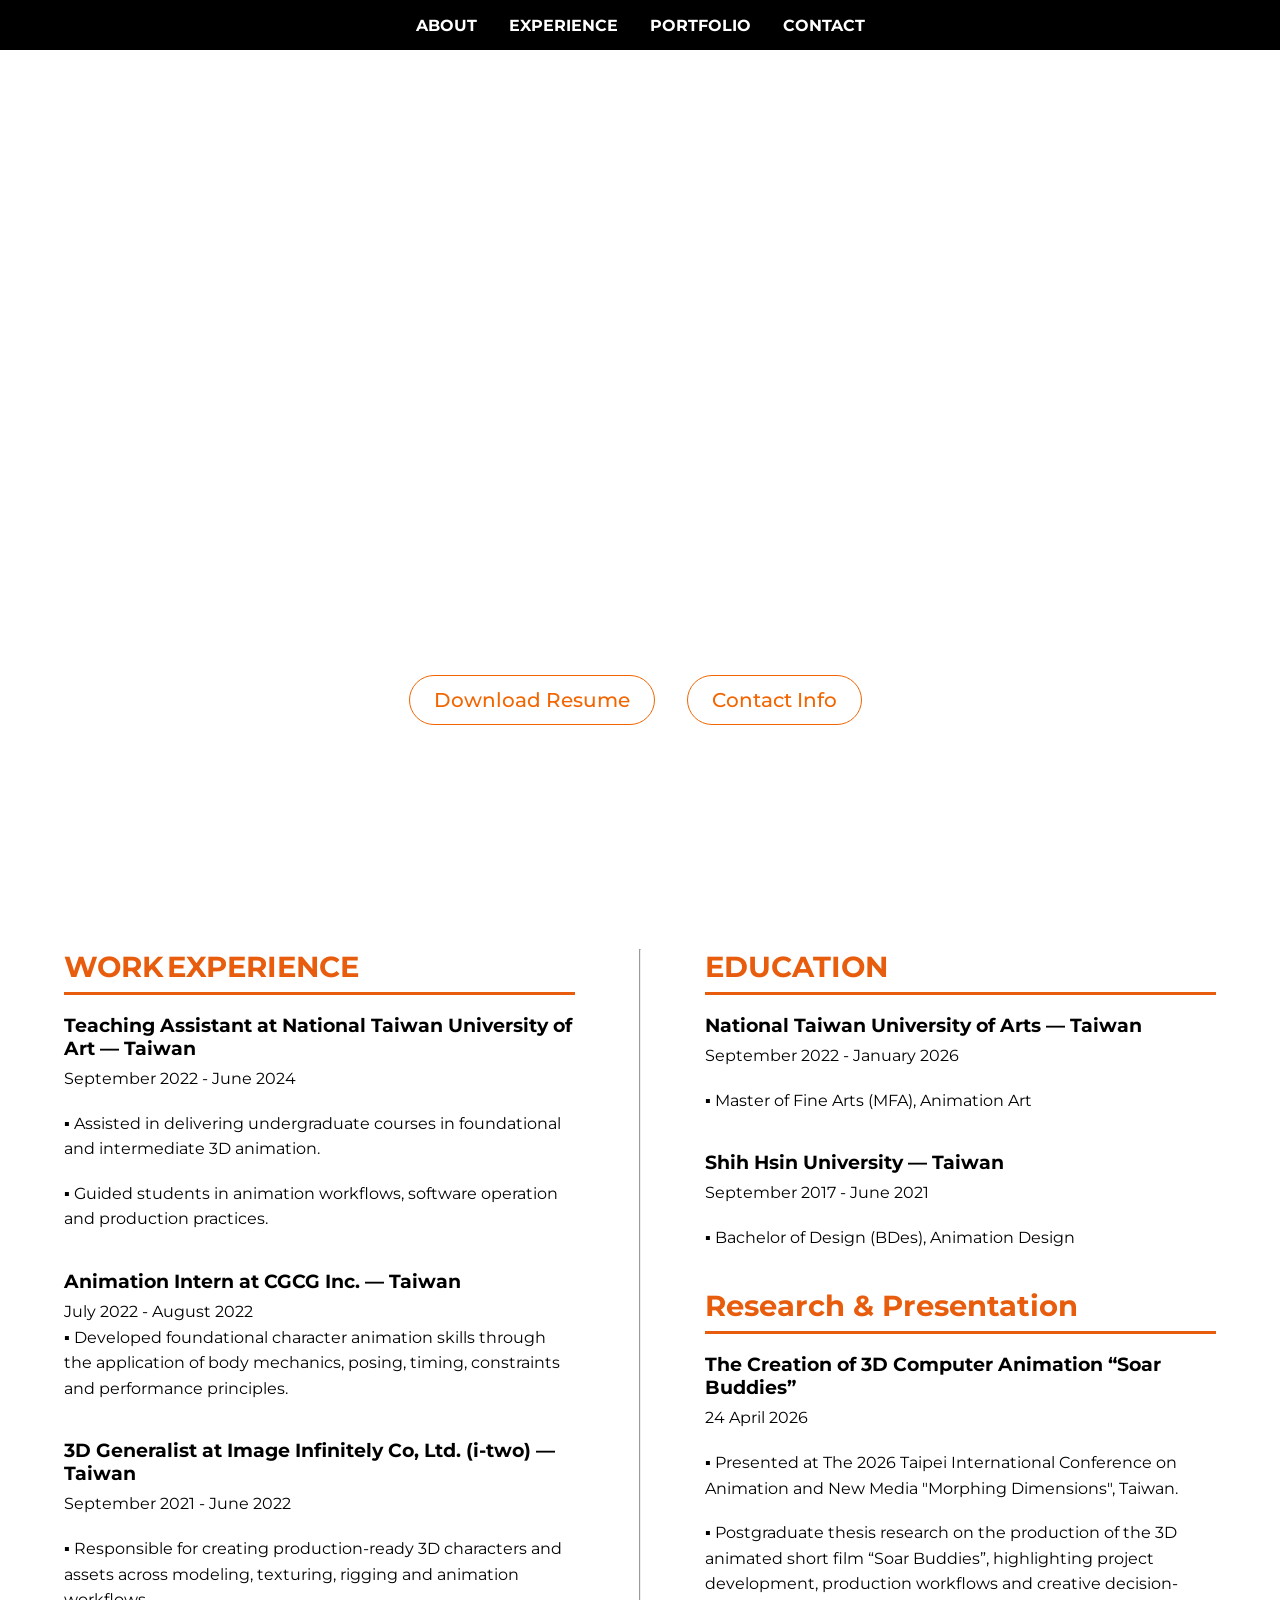
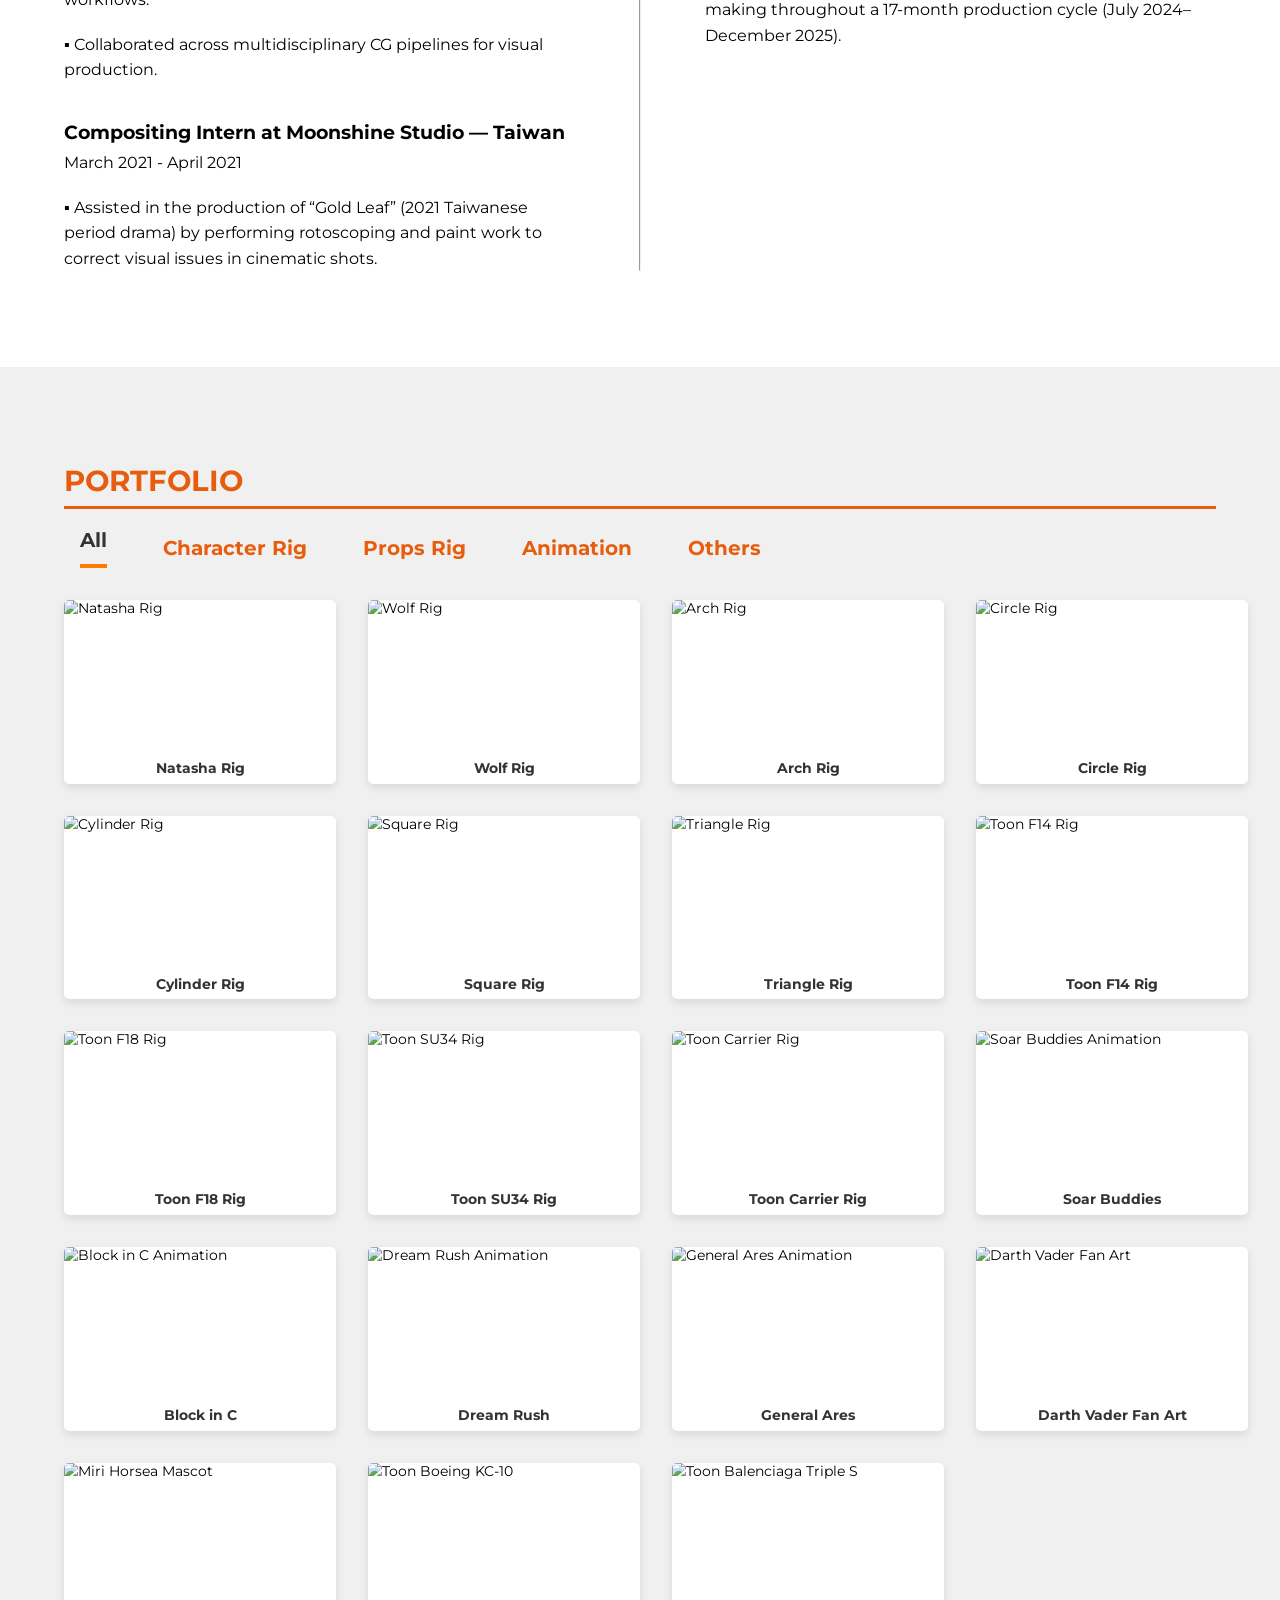
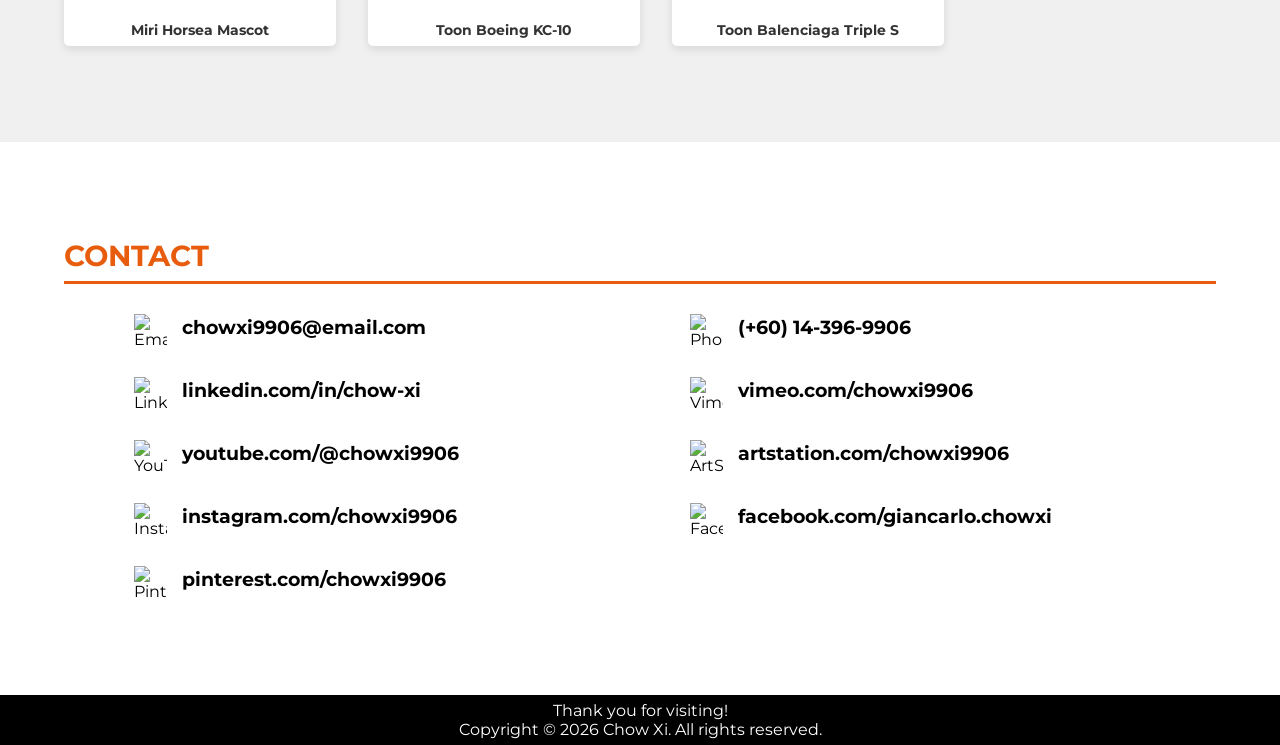
==== commit ad78f328: "Update index.html" ====
--- a/index.html
+++ b/index.html
@@ -76,14 +76,14 @@
           <p> ▪ Assisted in delivering undergraduate courses in foundational and intermediate 3D animation. 
             </p>
         <br>
-         <p> ▪ Guided students in animation workflows, software operation, and production practices.
+         <p> ▪ Guided students in animation workflows, software operation and production practices.
       </div>
       <br>
       <br>
       <div class="job">
         <h3>Animation Intern at CGCG Inc. — Taiwan</h3>
         <p class="date">July 2022 - August 2022</p>
-          <p> ▪ Developed foundational character animation skills through the application of body mechanics, posing, timing, constraints, and performance principles. 
+          <p> ▪ Developed foundational character animation skills through the application of body mechanics, posing, timing, constraints and performance principles. 
             </p>
       </div>
       <br>
@@ -92,7 +92,7 @@
         <h3>3D Generalist at Image Infinitely Co, Ltd. (i-two) — Taiwan</h3>
         <p class="date">September 2021 - June 2022</p>
         <br>
-         <p> ▪ Responsible for creating production-ready 3D characters and assets across modeling, texturing, rigging, and animation workflows.
+         <p> ▪ Responsible for creating production-ready 3D characters and assets across modeling, texturing, rigging and animation workflows.
             </p>
         <br>
          <p> ▪ Collaborated across multidisciplinary CG pipelines for visual production.
@@ -137,7 +137,7 @@
         <br>
         <p> ▪ Presented at The 2026 Taipei International Conference on Animation and New Media "Morphing Dimensions", Taiwan.</p>
         <br>
-        <p> ▪ Postgraduate thesis research on the production of the  3D animated short film “Soar Buddies”, highlighting project development, production workflows, and creative decision-making throughout a 17-month production cycle (July 2024–December 2025).</p>
+        <p> ▪ Postgraduate thesis research on the production of the  3D animated short film “Soar Buddies”, highlighting project development, production workflows and creative decision-making throughout a 17-month production cycle (July 2024–December 2025).</p>
         <br>
       </div>
  </section>
@@ -211,7 +211,7 @@
       </a>
     </div>
     <div class="card props">
-      <a href="./Projects/SU34_Rig.html" class="card-link">
+      <a href="./Projects/Su34_Rig.html" class="card-link">
         <img src="Assets/SU34_Rig.jpg" alt="Toon SU34 Rig">
         <h3>Toon SU34 Rig</h3>
       </a>
